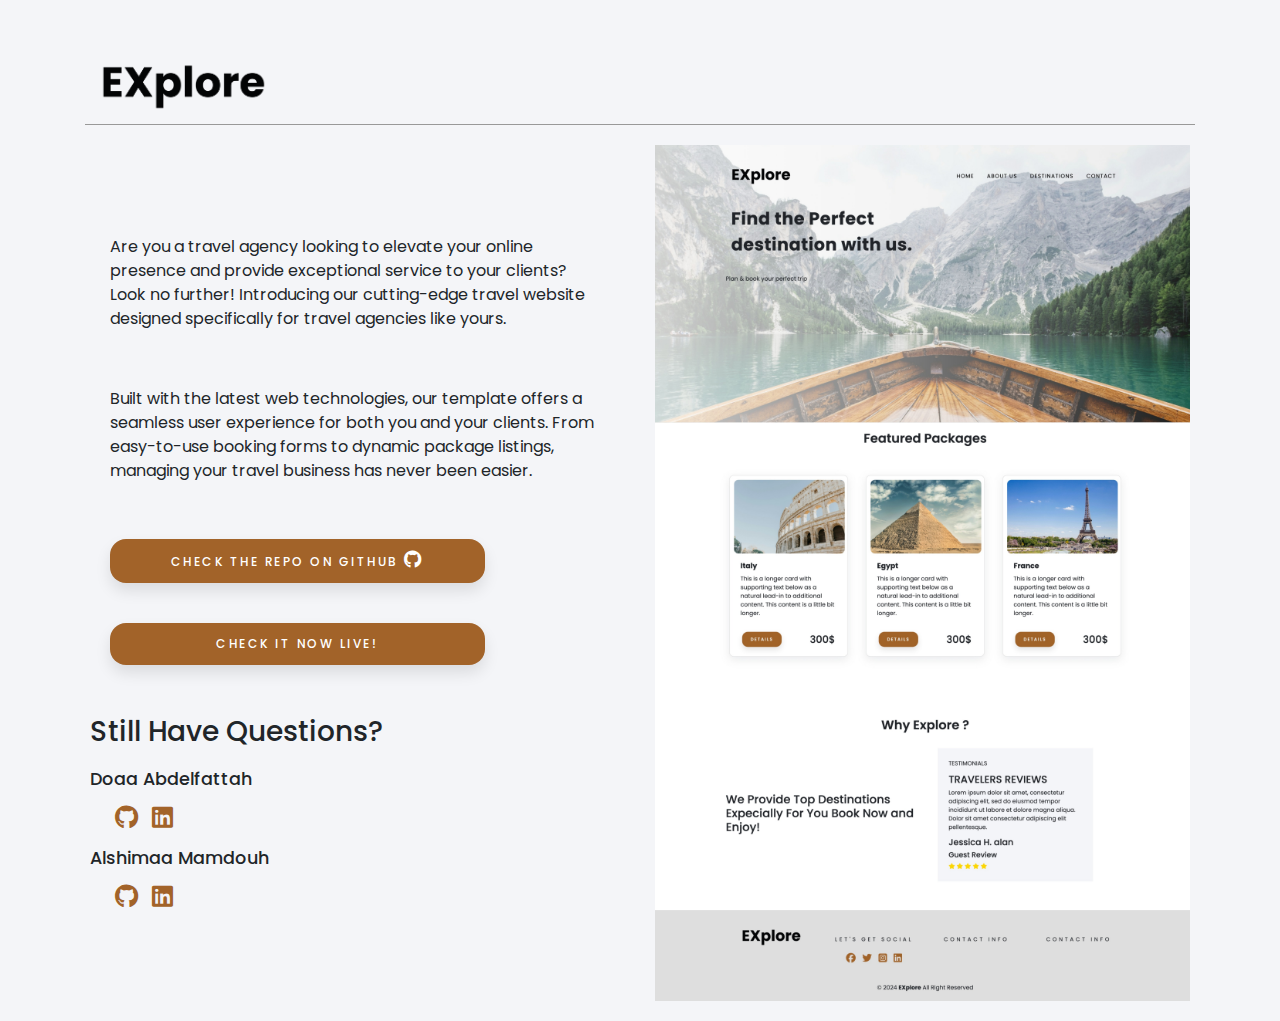
==== index.html @ 72a010b3 "“rename”" ====
<!DOCTYPE html>
<html lang="en">

<head>
    <meta charset="UTF-8" />
    <meta name="viewport" content="width=device-width, initial-scale=1.0" />
    <title>Landing Page</title>
    <!-- Main CSS files -->
    <!-- Bootstrap style -->
    <link rel="stylesheet" href="bootstrap/css/bootstrap.css" />
    <!-- <link rel="stylesheet" href="css/style.css" /> -->
    <link rel="stylesheet" href="css/landing.css" />
    <!-- Render All elements normally -->
    <!-- <link rel="stylesheet" href="css/normalize.css" /> -->
    <!-- Font Awesome icons-->
    <link rel="stylesheet" href="css/all.min.css" />
    <!-- Google Font (Poppins) -->
    <link rel="preconnect" href="https://fonts.googleapis.com" />
    <link rel="preconnect" href="https://fonts.gstatic.com" crossorigin />
    <link
        href="https://fonts.googleapis.com/css2?family=Open+Sans:ital,wght@0,300;0,400;0,500;0,600;0,700;0,800;1,300;1,400;1,500;1,600;1,700;1,800&family=Poppins:ital,wght@0,100;0,200;0,300;0,400;0,500;0,600;0,700;0,800;0,900;1,100;1,200;1,300;1,400;1,500;1,600;1,700;1,800;1,900&display=swap"
        rel="stylesheet" />
</head>

<body>

    <!-- Hero Section -->
    <div class='home'>
        <div class="container">
            <!-- Navigation Bar (Fixed on all pages) -->
            <nav class="navbar navbar-expand-lg">
                <a class="navbar-brand" href="#">
                    <img src="images/logo.png" height="50px" alt="logo" loading="lazy" /></a>
            </nav>
        </div>
        <!-- Hero Section -->
        <div class="container hero">
            <div class="row ">
                <div class="col-6 text">
                    <p>Are you a travel agency looking to elevate your online presence and provide exceptional service
                        to your clients? <br> Look no further! Introducing our cutting-edge travel website designed
                        specifically for travel agencies like yours.</p>

                    <p>
                        Built with the latest web technologies, our template offers a seamless user experience for both
                        you and your clients. From easy-to-use booking forms to dynamic package listings, managing your
                        travel business has never been easier.
                    </p>
                    <div class="buttons">
                        <a href="https://github.com/doaaabdelfattah/explore_project" class="submit-btn-a"> <button
                                class="submit-btn">
                                Check the repo on GitHub
                                <i class="fa-brands fa-github"></i>
                            </button></a>
                        <a href="https://github.com/doaaabdelfattah/explore_project" class="submit-btn-a"> <button
                                class="submit-btn">
                                Check it now Live!
                            </button></a>
                    </div>


                    <div class="question-section">

                        <h3>Still Have Questions?</h3>
                        <div class="owner">
                            <div class="customer-care">
                                <ul class="list-unstyled">
                                    <li class="media">
                                        <div class="media-body">
                                            <h5 class="mt-0 mb-1">Doaa Abdelfattah</h5>
                                            <div class="links">
                                                <a href="https://github.com/doaaabdelfattah"> <i
                                                        class="fa-brands fa-github"></i> </a>
                                                <a href="https://www.linkedin.com/in/doaa-abd-elfattah-41596a11a/"> <i
                                                        class="fa-brands fa-linkedin"></i> </a>
                                            </div>
                                        </div>
                                    </li>
                                    <li class="media">
                                        <div class="media-body">
                                            <h5 class="mt-0 mb-1">Alshimaa Mamdouh</h5>
                                            <div class="links">
                                                <a href="https://github.com/alshimaamamdouh"> <i
                                                        class="fa-brands fa-github"></i> </a>
                                                <a href="https://www.linkedin.com/in/alshimaa-abdelaziz-04963b142/"> <i
                                                        class="fa-brands fa-linkedin"></i> </a>
                                            </div>

                                        </div>
                                    </li>

                                </ul>
                            </div>
                        </div>
                    </div>

                </div>
                <div class="col-6">
                    <img src="images/Screenshot_8-5-2024_103014_127.0.0.1.jpeg">
                </div>
            </div>


            <!-- Option 1: jQuery and Bootstrap Bundle (includes Popper) -->
            <script src="https://code.jquery.com/jquery-3.5.1.slim.min.js"
                integrity="sha384-DfXdz2htPH0lsSSs5nCTpuj/zy4C+OGpamoFVy38MVBnE+IbbVYUew+OrCXaRkfj"
                crossorigin="anonymous"></script>
            <script src="https://cdn.jsdelivr.net/npm/bootstrap@4.5.3/dist/js/bootstrap.bundle.min.js"
                integrity="sha384-ho+j7jyWK8fNQe+A12Hb8AhRq26LrZ/JpcUGGOn+Y7RsweNrtN/tE3MoK7ZeZDyx"
                crossorigin="anonymous"></script>
</body>

</html>
---- css/landing.css ----
/* Variables */
:root {
  --main-color: #a26329;
  --LightGrayColor: #dedede;
  --DarkGrayColor: #999;
  --assetcolor: #2971a2;
  --lightbg: #f4f5f8;
}

/* Start Global Rules */
* {
  -webkit-box-sizing: border-box;
  -moz-box-sizing: border-box;
  box-sizing: border-box;
}
html {
  scroll-behavior: smooth;
}
body {
  font-family: "Poppins", sans-serif;
}
.home {
  width: 100%;
  background-color: #f4f5f8;
}
.container {
  position: relative;
  z-index: 999;
}

.section-title {
  font-size: 45px;
  font-weight: 600;
  text-align: center;
  margin-top: 70px;
}

/* Navigation Bar (Fixed on all pages) */
.navbar {
  padding-top: 3.5rem;
  /* background-color: #a26329; */
  border-bottom: var(--DarkGrayColor) solid 1px;
}
.nav-link {
  color: black;
  font-size: 15px;
  margin-left: 20px;
  text-transform: uppercase;
  letter-spacing: 1.5px;
}

.nav-link:hover {
  color: var(--main-color);
}

/* Content of Page */

.container.hero {
  padding: 20px;
}

.hero img {
  width: 100%;
}
.hero .text {
  margin-top: 70px;
}

.hero .text p {
  padding: 20px;
}

.submit-btn {
  width: 70%;
  margin: 20px;
  padding: 12px 4px;
  font-size: 12px;
  text-transform: uppercase;
  letter-spacing: 2.5px;
  font-weight: 500;
  color: #fff;
  background-color: var(--main-color);
  border: none;
  border-radius: 16px;
  box-shadow: 0px 8px 15px rgba(0, 0, 0, 0.1);
  transition: all 0.3s ease 0s;
  cursor: pointer;
  outline: none;
  /* margin-top: 10px; */
}

.submit-btn:hover {
  background-color: #fff;
  box-shadow: 0px 15px 20px rgba(144, 148, 147, 0.4);
  color: #000;
  transform: translateY(-7px);
}

.submit-btn i {
  font-size: 1.5em;
}

.question-section {
  margin-top: 30px;
}
.question-section .owner {
  margin-top: 20px;
}
.question-section .owner h5 {
  font-size: 1.1em;
}

.question-section .links {
  margin: 10px;
  padding: 5px;
}

.question-section .links i {
  color: var(--main-color);
  font-size: 1.5em;
  margin-left: 10px;
  transition: all 0.3s ease 0s;
}

.question-section .links i:hover {
  transform: translateY(-7px);
}

.submit-btn-a {
  display: block;
  text-decoration: none;
}
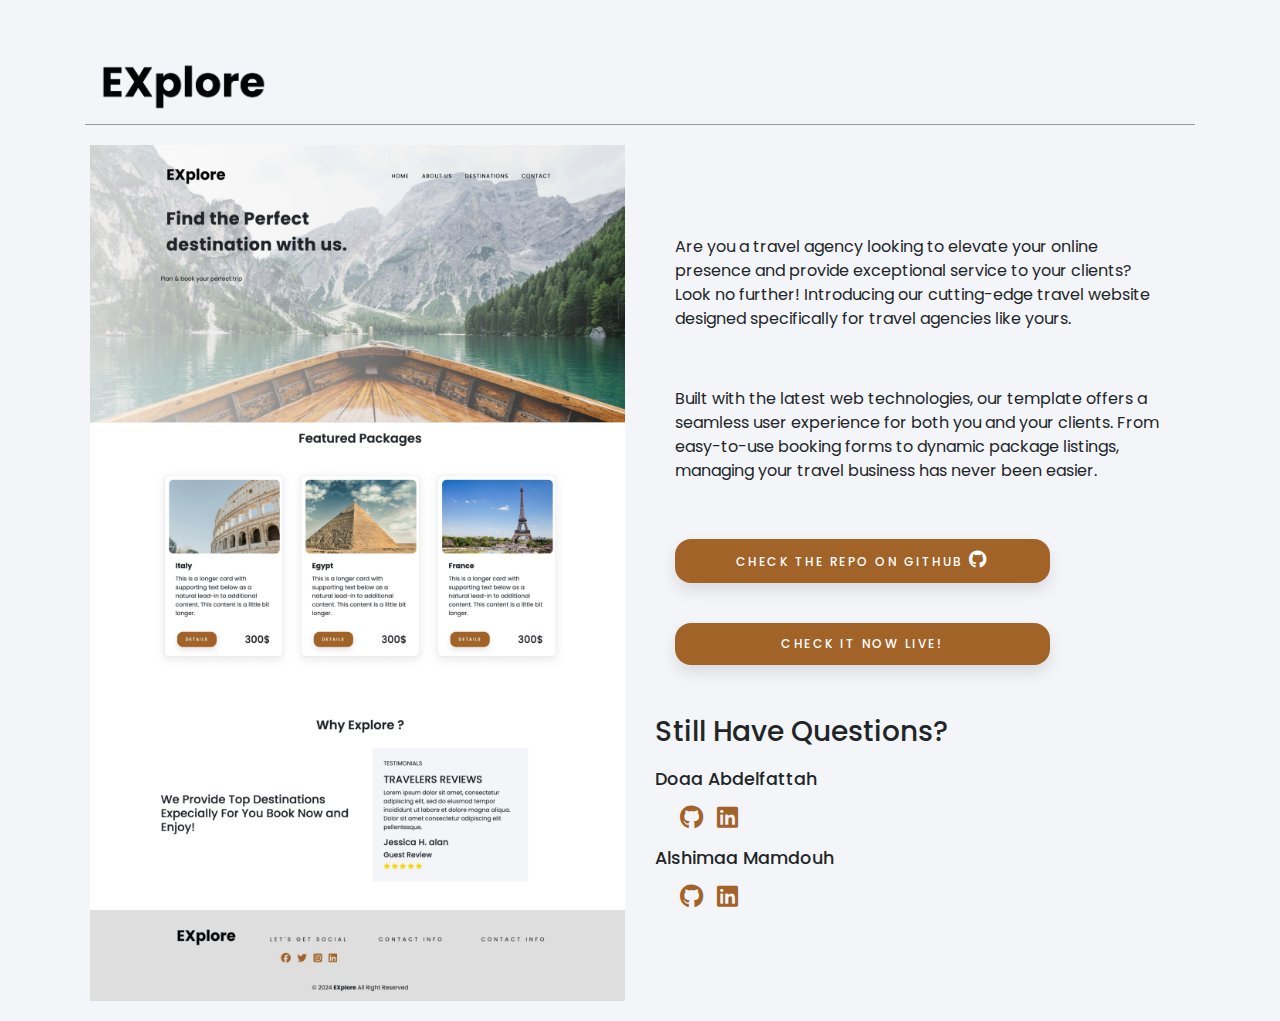
==== commit 2fb82d0e: "“responsive”" ====
--- a/index.html
+++ b/index.html
@@ -36,7 +36,10 @@
         <!-- Hero Section -->
         <div class="container hero">
             <div class="row ">
-                <div class="col-6 text">
+                <div class="col-md-6 col-sm-12">
+                    <img src="images/Screenshot_8-5-2024_103014_127.0.0.1.jpeg">
+                </div>
+                <div class="col-md-6 col-sm-12 text">
                     <p>Are you a travel agency looking to elevate your online presence and provide exceptional service
                         to your clients? <br> Look no further! Introducing our cutting-edge travel website designed
                         specifically for travel agencies like yours.</p>
@@ -95,9 +98,7 @@
                     </div>
 
                 </div>
-                <div class="col-6">
-                    <img src="images/Screenshot_8-5-2024_103014_127.0.0.1.jpeg">
-                </div>
+
             </div>
 
 
